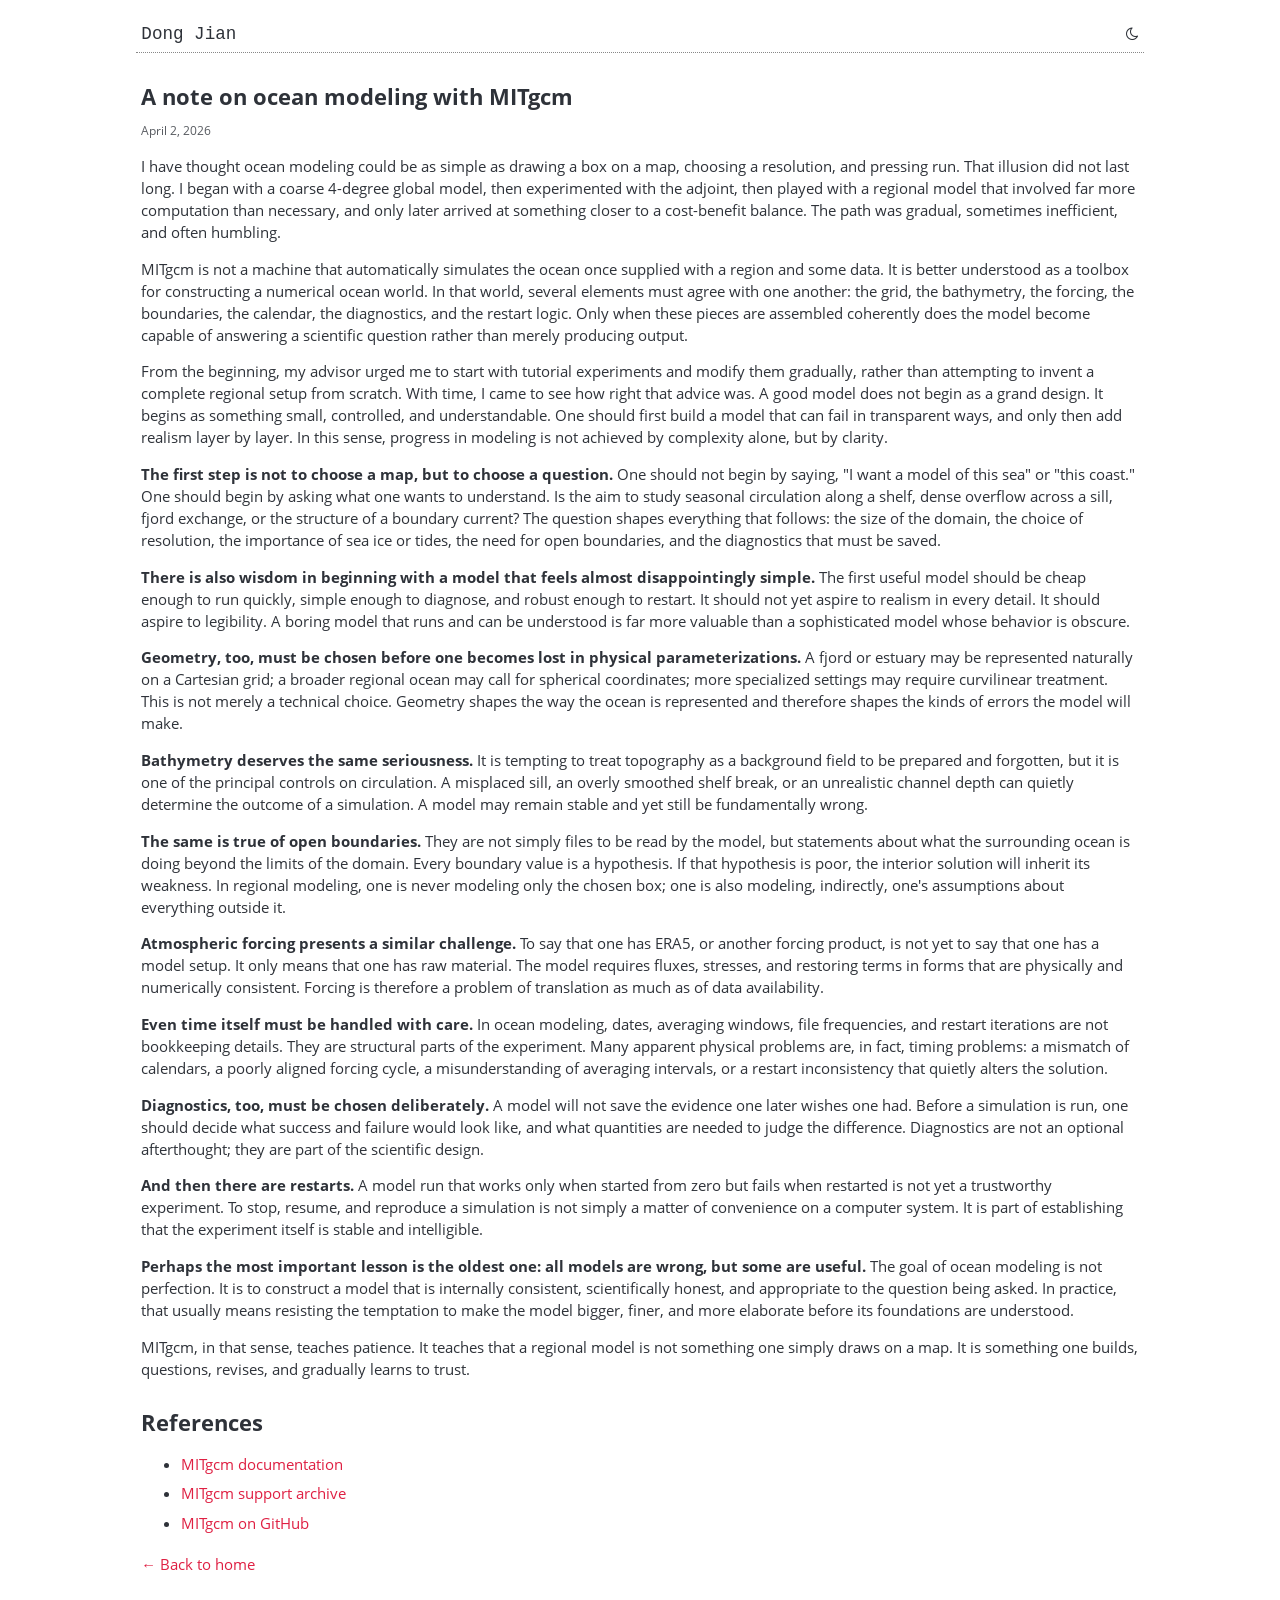
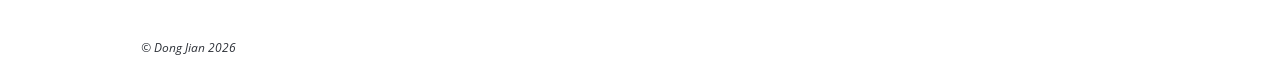
==== posts/on_mitgcm.html @ b9d807df "update mitgcm post" ====
<!DOCTYPE html>
<html lang="en">
  <head>
    <title>A note on ocean modeling with MITgcm</title>
    <meta charset="utf-8" />
    <meta http-equiv="X-UA-Compatible" content="IE=edge" />
    <meta name="viewport" content="width=device-width, initial-scale=1, maximum-scale=1" />
    <meta name="description" content="A note on ocean modeling with MITgcm" />

    <link href="../theme/css/fonts.css" rel="stylesheet" />
    <link href="../theme/css/maxwell.css?v=2026-02-01" rel="stylesheet" />
    <link href="../theme/css/font-awesome.css" rel="stylesheet" />

    <script src="../theme/js/toggle-dark.js" language="javascript"></script>
  </head>

  <body class="post">
    <header id="banner" class="body">
      <a href="../"><span class="site-title">Dong Jian</span></a>
      <span class="site-subtitle"> </span>
      <a class="btn-toggle fa" alt="Toggle theme"></a>
    </header>

    <section id="content">
      <h1>A note on ocean modeling with MITgcm</h1>
      <p class="post-date">April 2, 2026</p>

      <p>
        I have thought ocean modeling could be as simple as drawing a box on a map, choosing a resolution, and pressing run. That illusion did not last long. I began with a coarse 4-degree global model, then experimented with the adjoint, then played with a regional model that involved far more computation than necessary, and only later arrived at something closer to a cost-benefit balance. The path was gradual, sometimes inefficient, and often humbling.
      </p>

      <p>
        MITgcm is not a machine that automatically simulates the ocean once supplied with a region and some data. It is better understood as a toolbox for constructing a numerical ocean world. In that world, several elements must agree with one another: the grid, the bathymetry, the forcing, the boundaries, the calendar, the diagnostics, and the restart logic. Only when these pieces are assembled coherently does the model become capable of answering a scientific question rather than merely producing output.
      </p>

      <p>
        From the beginning, my advisor urged me to start with tutorial experiments and modify them gradually, rather than attempting to invent a complete regional setup from scratch. With time, I came to see how right that advice was. A good model does not begin as a grand design. It begins as something small, controlled, and understandable. One should first build a model that can fail in transparent ways, and only then add realism layer by layer. In this sense, progress in modeling is not achieved by complexity alone, but by clarity.
      </p>

      <p>
        <strong>The first step is not to choose a map, but to choose a question.</strong> One should not begin by saying, "I want a model of this sea" or "this coast." One should begin by asking what one wants to understand. Is the aim to study seasonal circulation along a shelf, dense overflow across a sill, fjord exchange, or the structure of a boundary current? The question shapes everything that follows: the size of the domain, the choice of resolution, the importance of sea ice or tides, the need for open boundaries, and the diagnostics that must be saved.
      </p>

      <p>
        <strong>There is also wisdom in beginning with a model that feels almost disappointingly simple.</strong> The first useful model should be cheap enough to run quickly, simple enough to diagnose, and robust enough to restart. It should not yet aspire to realism in every detail. It should aspire to legibility. A boring model that runs and can be understood is far more valuable than a sophisticated model whose behavior is obscure.
      </p>

      <p>
        <strong>Geometry, too, must be chosen before one becomes lost in physical parameterizations.</strong> A fjord or estuary may be represented naturally on a Cartesian grid; a broader regional ocean may call for spherical coordinates; more specialized settings may require curvilinear treatment. This is not merely a technical choice. Geometry shapes the way the ocean is represented and therefore shapes the kinds of errors the model will make.
      </p>

      <p>
        <strong>Bathymetry deserves the same seriousness.</strong> It is tempting to treat topography as a background field to be prepared and forgotten, but it is one of the principal controls on circulation. A misplaced sill, an overly smoothed shelf break, or an unrealistic channel depth can quietly determine the outcome of a simulation. A model may remain stable and yet still be fundamentally wrong.
      </p>

      <p>
        <strong>The same is true of open boundaries.</strong> They are not simply files to be read by the model, but statements about what the surrounding ocean is doing beyond the limits of the domain. Every boundary value is a hypothesis. If that hypothesis is poor, the interior solution will inherit its weakness. In regional modeling, one is never modeling only the chosen box; one is also modeling, indirectly, one's assumptions about everything outside it.
      </p>

      <p>
        <strong>Atmospheric forcing presents a similar challenge.</strong> To say that one has ERA5, or another forcing product, is not yet to say that one has a model setup. It only means that one has raw material. The model requires fluxes, stresses, and restoring terms in forms that are physically and numerically consistent. Forcing is therefore a problem of translation as much as of data availability.
      </p>

      <p>
        <strong>Even time itself must be handled with care.</strong> In ocean modeling, dates, averaging windows, file frequencies, and restart iterations are not bookkeeping details. They are structural parts of the experiment. Many apparent physical problems are, in fact, timing problems: a mismatch of calendars, a poorly aligned forcing cycle, a misunderstanding of averaging intervals, or a restart inconsistency that quietly alters the solution.
      </p>

      <p>
        <strong>Diagnostics, too, must be chosen deliberately.</strong> A model will not save the evidence one later wishes one had. Before a simulation is run, one should decide what success and failure would look like, and what quantities are needed to judge the difference. Diagnostics are not an optional afterthought; they are part of the scientific design.
      </p>

      <p>
        <strong>And then there are restarts.</strong> A model run that works only when started from zero but fails when restarted is not yet a trustworthy experiment. To stop, resume, and reproduce a simulation is not simply a matter of convenience on a computer system. It is part of establishing that the experiment itself is stable and intelligible.
      </p>

      <p>
        <strong>Perhaps the most important lesson is the oldest one: all models are wrong, but some are useful.</strong> The goal of ocean modeling is not perfection. It is to construct a model that is internally consistent, scientifically honest, and appropriate to the question being asked. In practice, that usually means resisting the temptation to make the model bigger, finer, and more elaborate before its foundations are understood.
      </p>

      <p>
        MITgcm, in that sense, teaches patience. It teaches that a regional model is not something one simply draws on a map. It is something one builds, questions, revises, and gradually learns to trust.
      </p>

      <section id="references">
        <h2>References</h2>
        <ul>
          <li><a href="https://mitgcm.readthedocs.io/en/latest/" rel="nofollow">MITgcm documentation</a></li>
          <li><a href="http://mailman.mitgcm.org/pipermail/mitgcm-support/" rel="nofollow">MITgcm support archive</a></li>
          <li><a href="https://github.com/MITgcm/MITgcm" rel="nofollow">MITgcm on GitHub</a></li>
        </ul>
      </section>

      <p><a href="../">← Back to home</a></p>
    </section>

    <footer id="contentinfo" class="body">
      <address id="about" class="vcard body">&copy; Dong Jian <span id="year"></span></address>
    </footer>

    <script>
      document.getElementById("year").textContent = new Date().getFullYear();
    </script>
  </body>
</html>
---- theme/css/fonts.css ----
@font-face {
  font-family: 'Open Sans';
  font-style: italic;
  font-weight: 300;
  src: local("Open Sans Light Italic"), 
    local("OpenSansLight-Italic"), 
    url("[data-uri]") format("woff"), 
    url("../fonts/opensans-1771169127bd9e07adbb7c767f2804f20ab73745.woff2") format("woff2"), 
    url("../fonts/opensans-bae60a4ef6c2573e304d448d4478294c0ba7778f.woff2") format("woff2"), 
    url("../fonts/opensans-3cd7287c1f241c0bd6df553af45ef1459dea2a29.woff2") format("woff2"), 
    url("../fonts/opensans-38448be4db4d82e2ccf22e2527f6e7831b053b30.woff2") format("woff2"), 
    url("../fonts/opensans-d2f58eb442c4d4f47f2bf2950560a1e56ef02b76.woff2") format("woff2"), 
    url("../fonts/opensans-9ee51d47218830874fc05f4a0c1970392608ede0.woff2") format("woff2"), 
    url("../fonts/opensans-5d71d1757bb745b55a9eb47f628062753cb5b58c.woff2") format("woff2"), 
    url("../fonts/opensans-e3fd16403f24a08113a25694375f81f33c5a258c.woff2") format("woff2"), 
    url("../fonts/opensans-ee96f92c030d0e35d631a16c507a7a269e9594b5.ttf") format("truetype");
}

@font-face {
  font-family: 'Open Sans';
  font-style: italic;
  font-weight: 400;
  src: local("Open Sans Italic"), 
    local("OpenSans-Italic"), 
    url("[data-uri]") format("woff"), 
    url("../fonts/opensans-082d935809ff8624c407f5ebfa9f707031f6871d.woff2") format("woff2"), 
    url("../fonts/opensans-cc9bc768c595f045f6a31340c763c5e494e0ee0e.woff2") format("woff2"), 
    url("../fonts/opensans-5d011e60828f77f264c3305324cd6179e74d59ab.woff2") format("woff2"), 
    url("../fonts/opensans-58f09077c668b82398e90f3104c01a9bdf3b3b40.woff2") format("woff2"), 
    url("../fonts/opensans-0843ae9e7843eae6a72c5b8f28d4dd6e5106f516.woff2") format("woff2"), 
    url("../fonts/opensans-6058911ac41968c2164c6a3ba59cc884939c2511.woff2") format("woff2"), 
    url("../fonts/opensans-57690d9bdac0b609a7a309afa66d228213b7967a.woff2") format("woff2"), 
    url("../fonts/opensans-101147f1175d6b5ffc2f79f8a3f64a0d7f94e418.woff2") format("woff2"), 
    url("../fonts/opensans-cb44fe2b2923f938486e2c5f7f0fa7a00bbd24d2.ttf") format("truetype");
}

@font-face {
  font-family: 'Open Sans';
  font-style: italic;
  font-weight: 600;
  src: local("Open Sans Semibold Italic"), 
    local("OpenSans-SemiboldItalic"), 
    url("[data-uri]") format("woff"), 
    url("../fonts/opensans-6aa866c008a8bb532458b049ab255945e286940a.woff2") format("woff2"), 
    url("../fonts/opensans-cc5e3ec30d0402200e3c1905a44ea5d37d543368.woff2") format("woff2"), 
    url("../fonts/opensans-6430a52dab446fc805d3f5b1221bf9a38e154d3b.woff2") format("woff2"), 
    url("../fonts/opensans-231fcd661359bf887f4f24566723a0d640c015ad.woff2") format("woff2"), 
    url("../fonts/opensans-c2a6cdc1dc4d57eef444571f285fd73ad164fdb1.woff2") format("woff2"), 
    url("../fonts/opensans-aeac2c6d52f83f11761dad079a4b4ce67b1985ed.woff2") format("woff2"), 
    url("../fonts/opensans-8ed28b622974c995298647854f054668863021d1.woff2") format("woff2"), 
    url("../fonts/opensans-b606fc8cefcb8c9b9e11cd25c3d04864893a5651.woff2") format("woff2"), 
    url("../fonts/opensans-257209387d9006aad15c25e62a999102d74e2d34.ttf") format("truetype");
}

@font-face {
  font-family: 'Open Sans';
  font-style: normal;
  font-weight: 300;
  src: local("Open Sans Light"), 
    local("OpenSans-Light"), 
    url("[data-uri]") format("woff"), 
    url("../fonts/opensans-3d488e790bbea9ba0975ddd77ad8378510caee01.woff2") format("woff2"), 
    url("../fonts/opensans-5147015c86d27c3dce7724fc177e7543eda86c0d.woff2") format("woff2"), 
    url("../fonts/opensans-4b163b622b3cfc64eacdb3a24f485d58be1bdbae.woff2") format("woff2"), 
    url("../fonts/opensans-14a380d9ddfdee7aecf38c241c450bfe813d94e5.woff2") format("woff2"), 
    url("../fonts/opensans-f06dff19fbba12718cd431381a1dd1202bd13763.woff2") format("woff2"), 
    url("../fonts/opensans-95618ec1cef0a5becd89ad80bff3d140a358b6ad.woff2") format("woff2"), 
    url("../fonts/opensans-b3601a97e762646a1e17e821ac947646a686f38d.woff2") format("woff2"), 
    url("../fonts/opensans-ebd05b36b3d9ee7ed2cbcee6cdf5796ce05d839c.woff2") format("woff2"), 
    url("../fonts/opensans-e9d0949ee599c94d4f310e35793abe016cb7e86b.ttf") format("truetype");
}

@font-face {
  font-family: 'Open Sans';
  font-style: normal;
  font-weight: 400;
  /* IE6-8 compat */
  src: url("../fonts/opensans-829b0eefbb7ba0be775b7d741d0c41978a20a481.eot");
  src: local("Open Sans"), 
    local("OpenSans"), 
    url("[data-uri]") format("woff"), 
    url("../fonts/opensans-42286008c766c2fa87d1b3dfa90d8d9f273e580a.woff2") format("woff2"), 
    url("../fonts/opensans-3a9baf0916be2f57d8dc0edb6ac1d62584613628.woff2") format("woff2"), 
    url("../fonts/opensans-9ead99d8fbb79a1f78c2ed07bc1f1aee1e4866ba.woff2") format("woff2"), 
    url("../fonts/opensans-797e92ab741300e5bd43f45ae934f2b2a7b137e6.woff2") format("woff2"), 
    url("../fonts/opensans-ec2590bc030c185025fbc09afe2f268af6e38985.woff2") format("woff2"), 
    url("../fonts/opensans-ccbe7ac33491ce00e73dd57ddfee63f24121bf4b.woff2") format("woff2"), 
    url("../fonts/opensans-e839476c7410d2f694c65d3944604ad28914ca2f.woff2") format("woff2"), 
    url("../fonts/opensans-e78854b43389426899362d164d53fbf48274b93a.woff2") format("woff2"), 
    url("../fonts/opensans-d4d19ed3a763ce10e050662542bc0318bb620096.svg#OpenSans") format("svg"), 
    url("../fonts/opensans-829b0eefbb7ba0be775b7d741d0c41978a20a481.eot") format("embedded-opentype"), 
    url("../fonts/opensans-618b78a8f6ffe7e1998eab67268859e2ab54be8e.ttf") format("truetype");
}

@font-face {
  font-family: 'Open Sans';
  font-style: normal;
  font-weight: 600;
  src: local("Open Sans Semibold"), 
    local("OpenSans-Semibold"), 
    url("[data-uri]") format("woff"), 
    url("../fonts/opensans-d0eeac030704f91d16e2201d107d7ee8a2c1dd2a.woff2") format("woff2"), 
    url("../fonts/opensans-510e65d731654fda529690b06e382db085b612e3.woff2") format("woff2"), 
    url("../fonts/opensans-6cd331cfa6a58dd852a22e42276a2dd2e1445ae6.woff2") format("woff2"), 
    url("../fonts/opensans-808769b38614943b5116b559ac7528386b7cb020.woff2") format("woff2"), 
    url("../fonts/opensans-85e3ce3d35d4e067d1f533d1aab7a8e0ee51a963.woff2") format("woff2"), 
    url("../fonts/opensans-0780068aad6429b678dbfc89a831016b16efa340.woff2") format("woff2"), 
    url("../fonts/opensans-92d2e645589fad0f22b789b050928dea5db6bc3b.woff2") format("woff2"), 
    url("../fonts/opensans-02a7f5c491cda3d79832291d9f0903a1086ad308.woff2") format("woff2"), 
    url("../fonts/opensans-af9bb31cbe924f6f4742cda969cfa46ee92bdb8a.ttf") format("truetype");
}

@font-face {
  font-family: 'Open Sans';
  font-style: normal;
  font-weight: 700;
  src: local("Open Sans Bold"), 
    local("OpenSans-Bold"), 
    url("[data-uri]") format("woff"), 
    url("../fonts/opensans-256fc89d0e1b746440955b22d1792532cd9c8b28.woff2") format("woff2"), 
    url("../fonts/opensans-95486a9c61867ecd4b703703ff4343306c16e03b.woff2") format("woff2"), 
    url("../fonts/opensans-ce6f0578fc94b8e05a1eaf537c2587e938f2a158.woff2") format("woff2"), 
    url("../fonts/opensans-6c118f4639d3ee03a0c1cce2a6047ccb5e4b6dac.woff2") format("woff2"), 
    url("../fonts/opensans-a590b0edc76d8942dd06ba85279414d91af85f43.woff2") format("woff2"), 
    url("../fonts/opensans-a824a9f6a32d64bcd79534ad310703b5ff94d24e.woff2") format("woff2"), 
    url("../fonts/opensans-30e035a07a13db060570f5382a749e6150963c7d.woff2") format("woff2"), 
    url("../fonts/opensans-3601b8c8df77687232aa48455f95585cd02a1c20.woff2") format("woff2"), 
    url("../fonts/opensans-3823779db9f51a34658809ce66bdd6ed1145ed8e.ttf") format("truetype");
}
---- theme/css/maxwell.css ----
html {
    min-height: 100%;
    -webkit-text-size-adjust: 100%;
    -moz-text-size-adjust: 100%;
    -ms-text-size-adjust: 100%;
}

body {
    font-family: "Open Sans";
    line-height: 1.5;
    font-size: 11pt;
    margin: 0 auto;
    max-width: 68em;
    padding: 0 1.0em;
    position: relative;
    -webkit-font-smoothing: antialiased;
    text-rendering: optimizeLegibility;
}

body {
    color: #2e3239;
    background: #fff;
}

body.dark-theme {
    color: #ddd;
    background: #222;
}

section {
    margin-top: 2em;
}

.post-list {
    list-style: none;
    padding-left: 0;
}

.post-item {
    padding: 0.8em 0;
    border-bottom: 1px solid rgba(0, 0, 0, 0.08);
}

body.dark-theme .post-item {
    border-bottom-color: rgba(255, 255, 255, 0.12);
}

.post-meta,
.post-date {
    font-size: 85%;
    opacity: 0.8;
}

.post-title {
    display: inline-block;
    font-weight: 600;
    margin-top: 0.2em;
}

.post-excerpt {
    margin-top: 0.25em;
}

h1, h2, h3, h4, h5, h6 {
    margin: 1em 0 0.5em 0;
    line-height: 1.2;
}

a:link {
    color: #df2043;
    text-decoration: none;
    transition: opacity .25s ease-in-out;
    -moz-transition: opacity .25s ease-in-out;
    -webkit-transition: opacity .25s ease-in-out;
    opacity: 1.0;
}

a:visited {
    color: #c91d3d;
    text-decoration: none;
    transition: opacity .25s ease-in-out;
    -moz-transition: opacity .25s ease-in-out;
    -webkit-transition: opacity .25s ease-in-out;
    opacity: 1.0;
}

a:hover, a:active, a:focus {
    color: #c91d3d;
    text-decoration: underline;
    opacity: 0.8;
}

.dark-theme a:link {
    color: #207fdf;
}

.dark-theme a:hover, .dark-theme a:active, .dark-theme a:focus, .dark-theme a:visited {
    color: #1d73c9;
}

h1 a:empty:before, h2 a:empty:before, h3 a:empty:before,
h4 a:empty:before, h5 a:empty:before, h6 a:empty:before {
    content: "#";
}

h1 a:empty, h2 a:empty, h3 a:empty, h4 a:empty, h5 a:empty, h6 a:empty {
    visibility: hidden;
    padding-left: 0.25em;
}

h1:hover a:empty, h2:hover a:empty, h3:hover a:empty,
h4:hover a:empty, h5:hover a:empty, h6:hover a:empty {
    visibility: visible;
}

img {
    max-width: 100%;
}

figure {
    margin: 3em 0;
    text-align: center;
}

figcaption {
    font-size: small;
}

pre, code, samp, kbd {
    font-family: monospace, monospace;
    font-size: 9.5pt;
}

pre, blockquote {
    background: #f8f7fa;
    padding: 0.5em;
    line-height: 1.6;
}

.dark-theme pre, .dark-theme blockquote {
    background: #272822;
}

pre {
    overflow: auto;
}

blockquote {
    border-left: medium solid #ccc;
    margin: 1em 0;
}

blockquote :first-child {
    margin-top: 0;
}

blockquote :last-child {
    margin-bottom: 0;
}

table {
    border-collapse: collapse;
}

th, td {
    border: none;
    padding: 0.3em 0.4em;
    text-align: left;
}

li {
    line-height: 2;
}

dt {
    float: left;
    width: 80px;
    overflow: hidden;
    text-align: right;
    text-overflow: ellipsis;
    white-space: nowrap;
    clear: left;
    text-align: right;
    font-size: 80%;
    line-height: 1.875; /* dd line height / 80% */
}

dd {
    margin-left: 100px;
    margin-bottom: 0.4em;
    line-height: 1.5;
}

hr {
    border: none;
    height: 1px;
    background: #888;
}


/* Articles / rendered Jupyter notebooks */

/* Hide in / out text */
div.jp-InputPrompt {
    display: none;
}

div.jp-OutputPrompt {
    display: none;
}

/* Hide anchor links */
a.anchor-link {
    opacity: .1;
    margin-left: 0.4em;
}

a.anchor-link:hover {
    opacity: .6;
}

.jp-OutputArea-output pre {
    margin-top: -25px;
    margin-bottom: 25px;
    border-left: 2px solid #333;
}

.jp-InputArea pre {
    margin-top: 25px;
    margin-bottom: 25px;
    border: 1px dotted #aaa;
}

.jp-RenderedMarkdown table {
    margin: 20px auto;
}

.jp-RenderedMarkdown td, .jp-RenderedMarkdown th {
    padding: 5px 5px;
}

.entry-content {
    line-height: 1.8;
}

.entry-content h1, .entry-content h2, .entry-content h3, .entry-content h4, .entry-content h5, .entry-content h6 {
    line-height: 1.8;
}

.entry-content > :first-child {
    margin-top: 2em;
}

.entry-content img, .entry-content video {
    border: 0;
    display: block;
    max-width: 80%;
    height: auto;
    margin: 45px auto;
    background: #fff;
}

.entry-content figure {
    max-width: 85%;
    margin: 2em auto;
}

.entry-content figure img, .entry-content figure video {
    margin: 1em 10px;
    display: inline;
    max-width: 100%;
}

.entry-content figure figcaption {
    font-style: italic;
    font-size: 90%;
}

.entry-content pre, .entry-content code, .entry-content samp, .entry-content kbd {
    color: inherit;
}

.toctitle {
    font-size: 120%;
    font-weight: bold;
    margin: 1em 0 0.5em 0;
}

.toc {
    font-size: small;
    display: table;
    width: auto;
}


/* Specific elements */

header#banner {
    display: flex;
    justify-content: space-between;
    flex-wrap: wrap;
    align-items: baseline;
    padding-top: 1.5em;
    padding-bottom: 0.5em;
    border-bottom: 1px dotted #888;
    margin: 0 -5px 0.5em -5px;
}

header#banner > * {
    margin: 0 5px;
}

.site-logo {
    max-height: 20px;
    margin-right: 5px;
}

.site-title {
    margin: 1em 0 0.5em 0;
    line-height: 1.2;
    font-size: 120%;
    font-family: monospace;
}

.site-subtitle {
    font-weight: 600;
    font-size: 120%;
}

header#banner a {
    color: inherit;
    text-decoration: none;
}

nav ul {
    display: flex;
    justify-content: space-evenly;
    list-style-type: none;
}

nav ul li {
    margin: 0 10px;
    font-weight: 600;
}

footer.body {
    padding: 50px 0 20px 0;
    font-size: 85%;
}

img#index-logo {
    margin: 1em;
    max-height: 256px;
    max-width: 30%;
    float: right;
}

.paginator {
    font-style: italic;
    font-size: 90%;
}

.paginator .fa {
    margin: 0 5px;
}

ul#tag-list {
    font-size: 90%;
}

#content header {
    text-align: center;
}

.entry-metadata {
    display: flex;
    justify-content: space-between;
    font-style: italic;
    font-size: 80%;
    margin: 2em 0 0.5em 0;
}

.entry-metadata .fa {
    margin-right: 0.4em;
}

h1.entry-title {
    font-size: 250%;
    margin: 1em 0 0.5em 0;
    word-wrap: break-word; /* Sometimes titles don't fit on mobile screens */
}

h1.entry-title a {
    text-decoration: none !important;
    color: inherit !important;
}

h2.entry-subtitle {
    font-weight: 400;
    margin: 0.5em 0;
}

.header-underline {
    display: inline-block;
    margin-top: 10px;
    margin-bottom: 5px;
    width: 70px;
    border-bottom: 3px solid #888;
}

footer.post-info {
    border-bottom: 2px solid #aaa;
}

footer.postmatter {
    border-top: 2px solid #aaa;
    margin-top: 50px;
    padding-top: 15px;
}

footer.postmatter #download-source {
    width: 100%;
    text-align: right;
    margin-top: 15px;
    font-size: 90%;
}
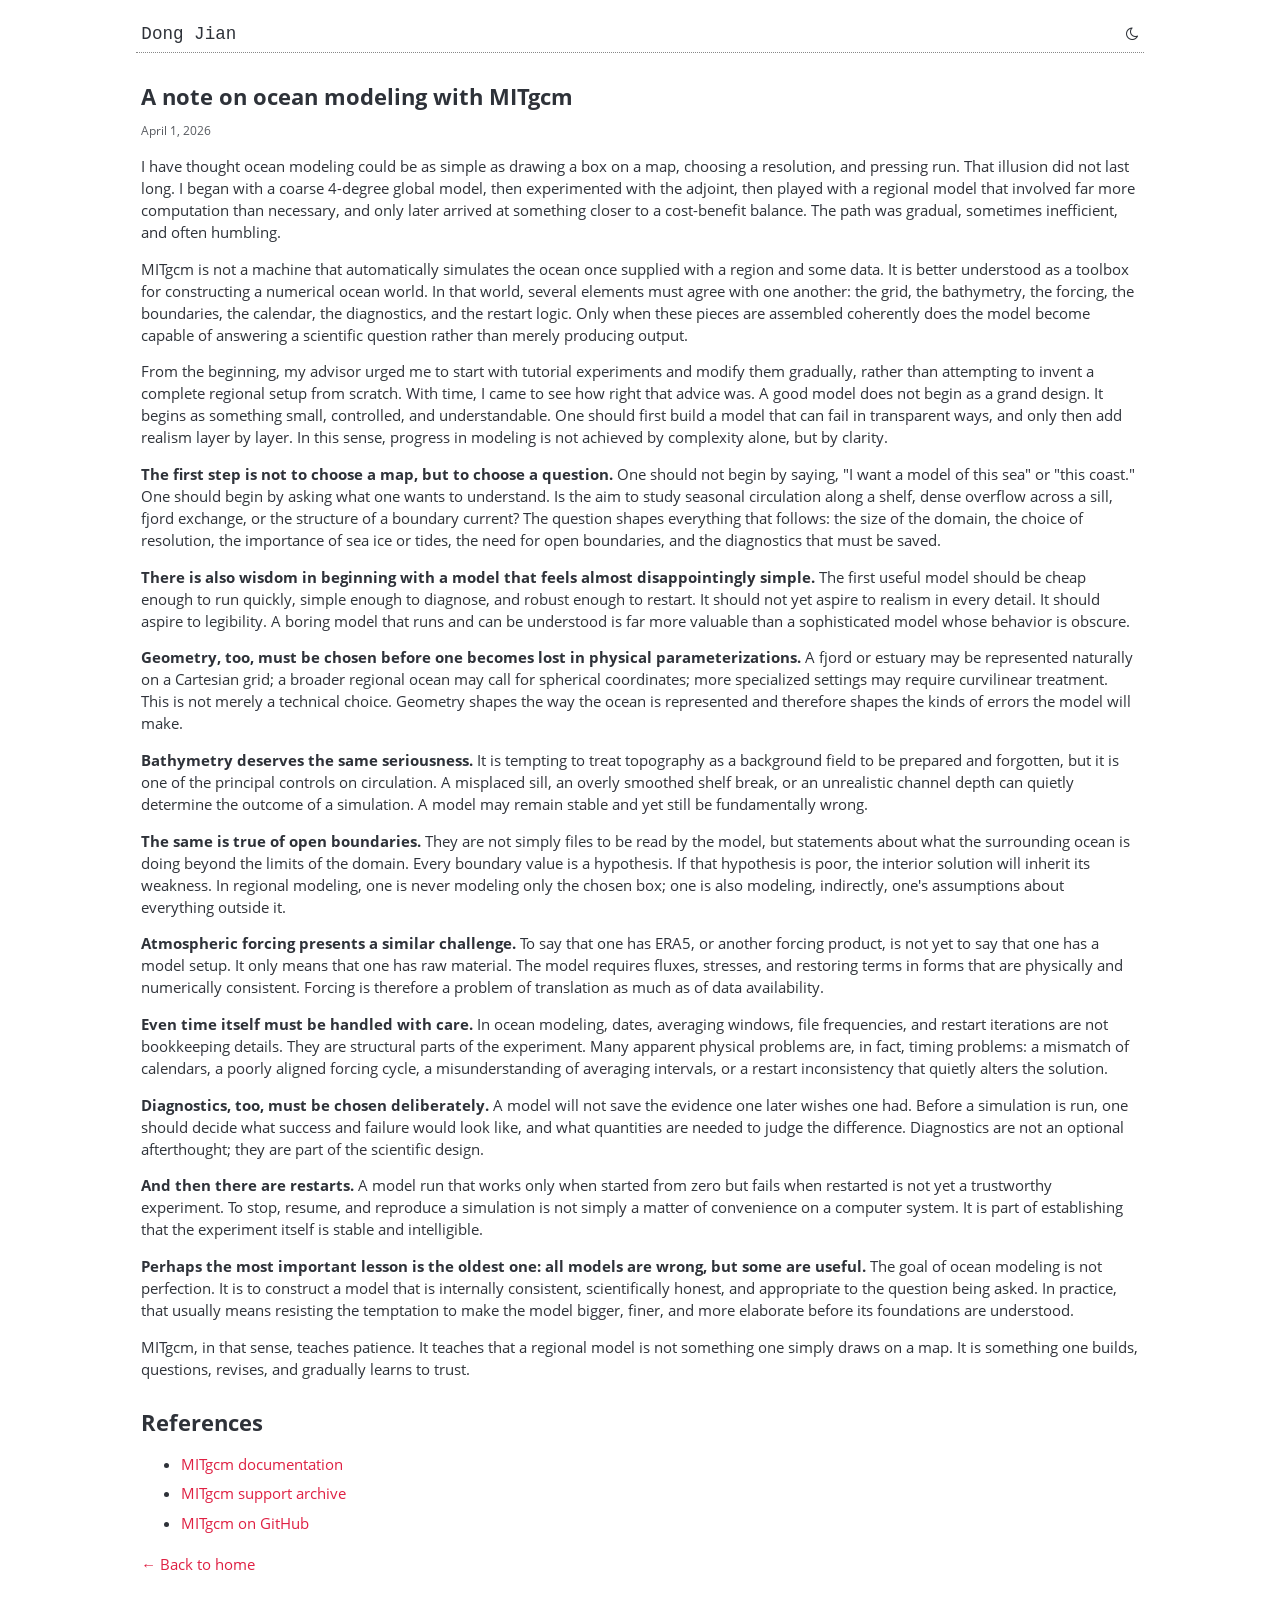
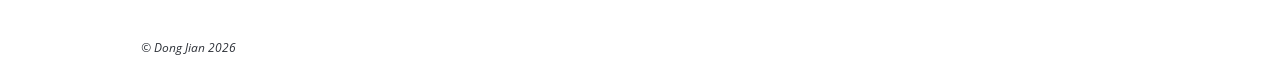
==== commit 67180545: "Update homepage contact details and fix MITgcm post date" ====
--- a/posts/on_mitgcm.html
+++ b/posts/on_mitgcm.html
@@ -23,7 +23,7 @@
 
     <section id="content">
       <h1>A note on ocean modeling with MITgcm</h1>
-      <p class="post-date">April 2, 2026</p>
+      <p class="post-date">April 1, 2026</p>
 
       <p>
         I have thought ocean modeling could be as simple as drawing a box on a map, choosing a resolution, and pressing run. That illusion did not last long. I began with a coarse 4-degree global model, then experimented with the adjoint, then played with a regional model that involved far more computation than necessary, and only later arrived at something closer to a cost-benefit balance. The path was gradual, sometimes inefficient, and often humbling.
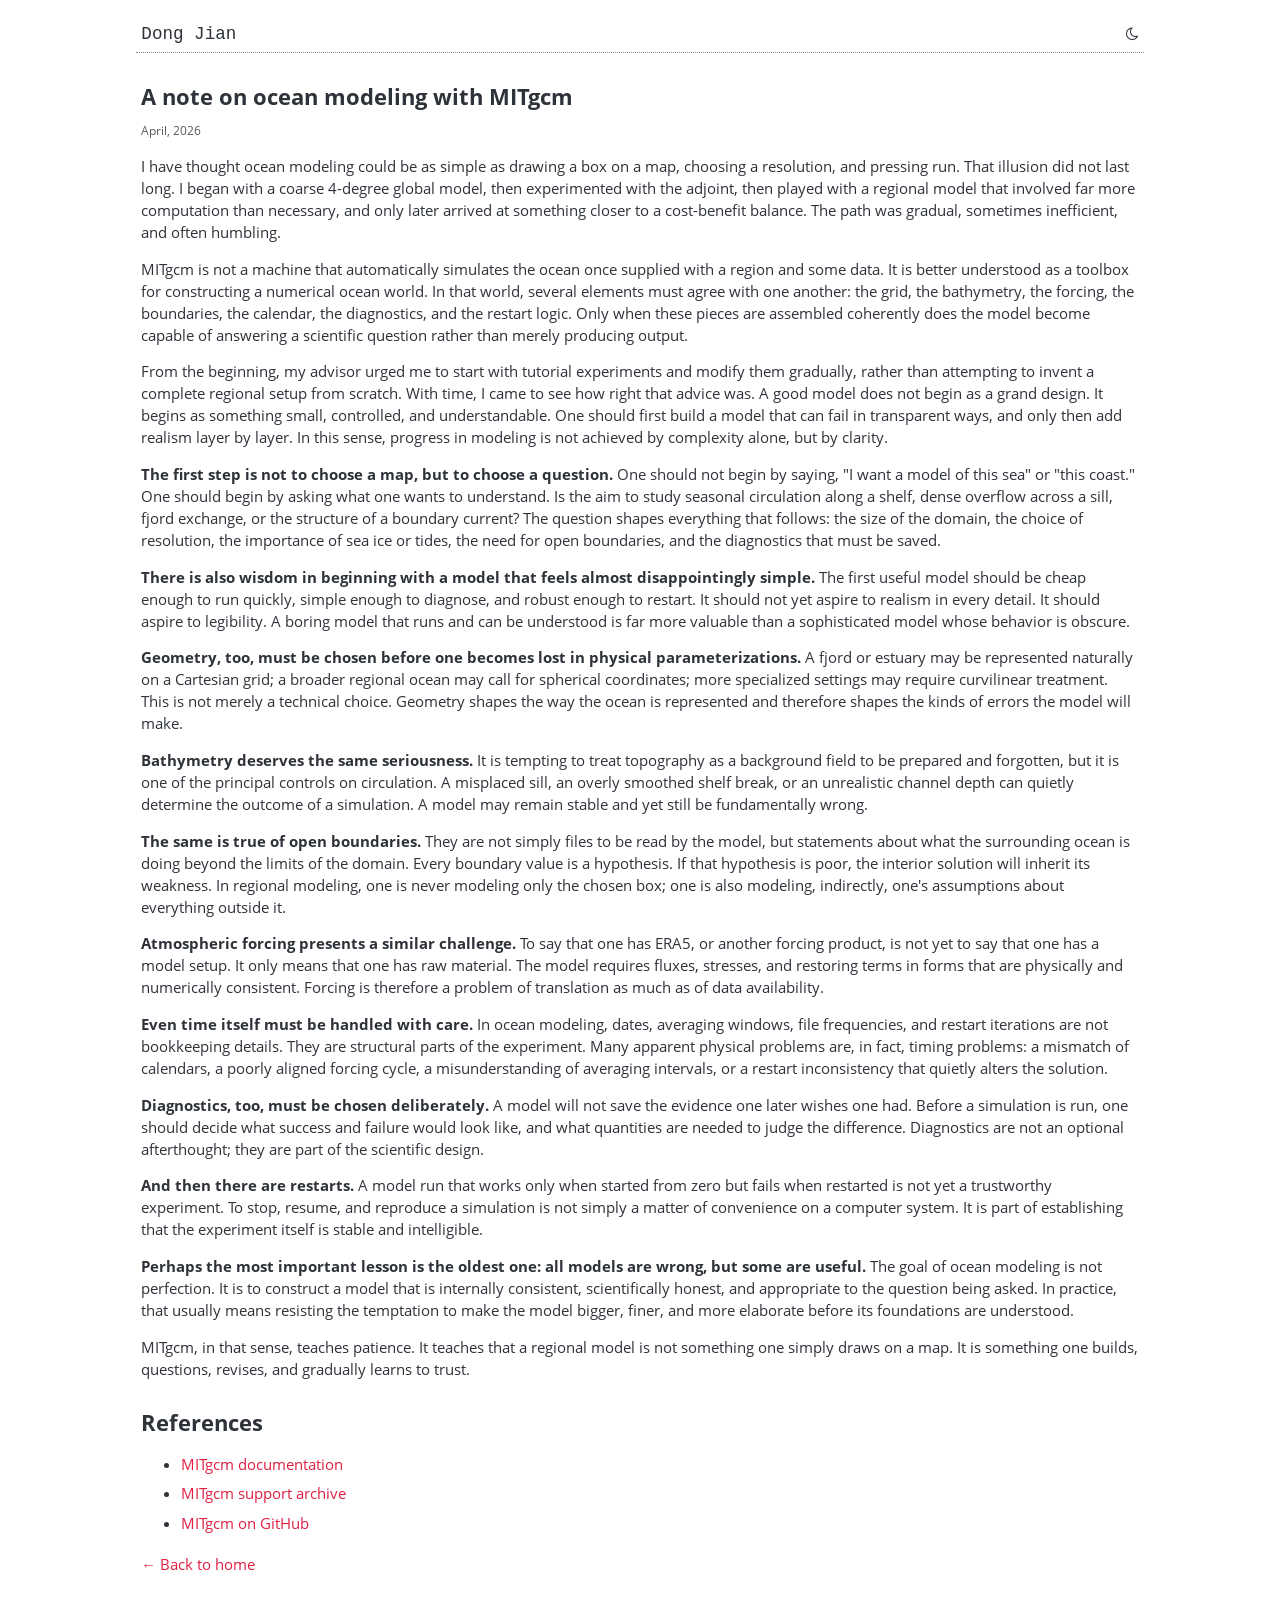
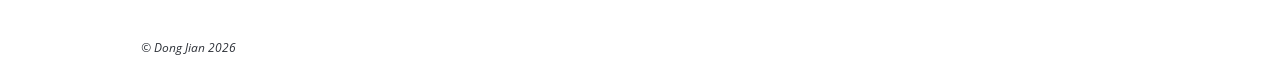
==== commit 76bdcd70: "" ====
--- a/posts/on_mitgcm.html
+++ b/posts/on_mitgcm.html
@@ -23,7 +23,7 @@
 
     <section id="content">
       <h1>A note on ocean modeling with MITgcm</h1>
-      <p class="post-date">April 1, 2026</p>
+      <p class="post-date">April, 2026</p>
 
       <p>
         I have thought ocean modeling could be as simple as drawing a box on a map, choosing a resolution, and pressing run. That illusion did not last long. I began with a coarse 4-degree global model, then experimented with the adjoint, then played with a regional model that involved far more computation than necessary, and only later arrived at something closer to a cost-benefit balance. The path was gradual, sometimes inefficient, and often humbling.
